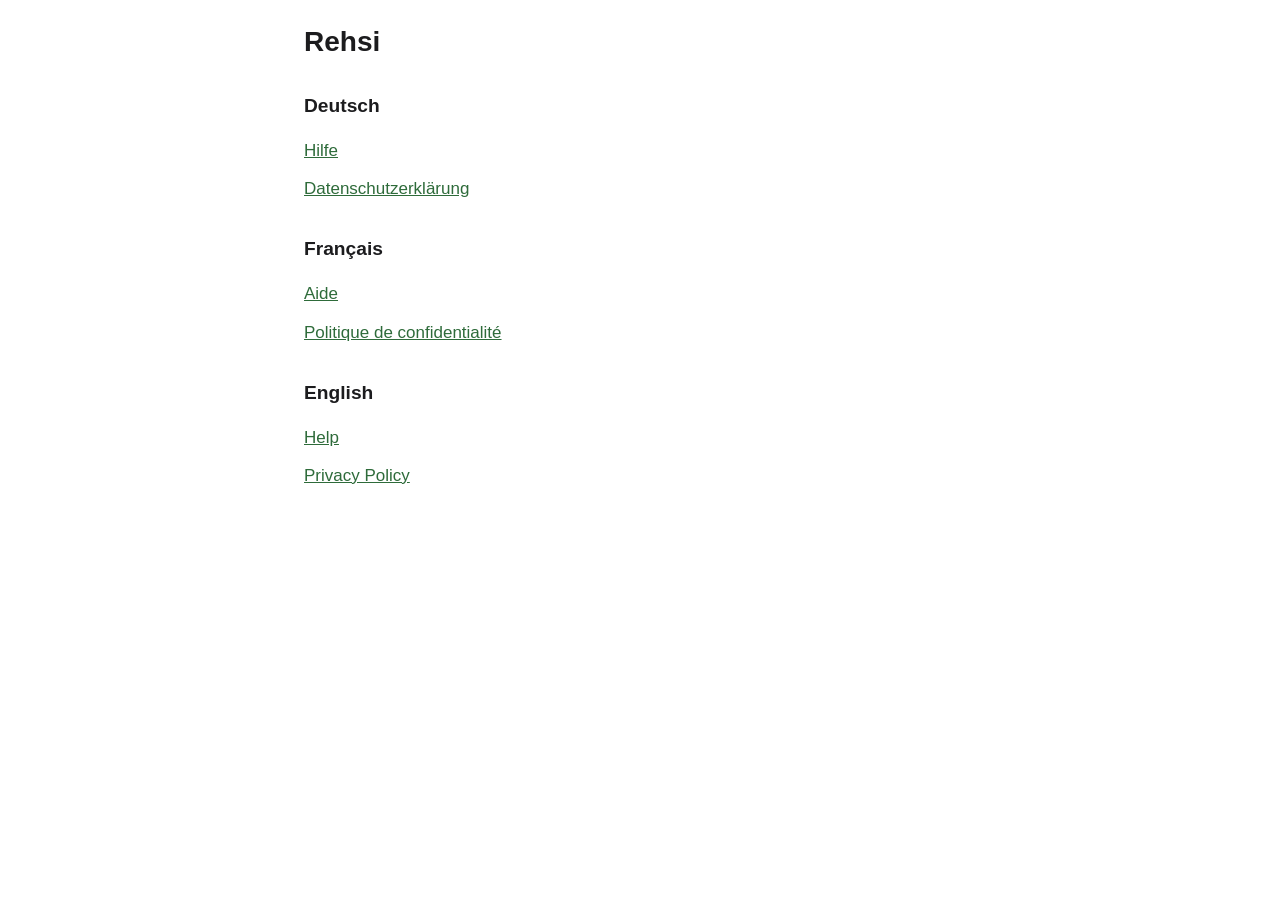
==== index.html @ aa8cd871 "Add the privacy policy and help pages in German, French and English The approved drafts from Rehsi #" ====
<!doctype html>
<html lang="de">
<head>
<meta charset="utf-8">
<meta name="viewport" content="width=device-width, initial-scale=1">
<meta http-equiv="Content-Security-Policy" content="default-src 'none'; style-src 'self'; img-src 'self'; base-uri 'none'; form-action 'none'">
<meta name="referrer" content="no-referrer">
<title>Rehsi</title>
<link rel="stylesheet" href="assets/site.css">
</head>
<body>
<main>
<h1>Rehsi</h1>
<h2>Deutsch</h2>
<ul class="pages">
  <li><a href="de/hilfe/">Hilfe</a></li>
  <li><a href="de/datenschutz/">Datenschutzerklärung</a></li>
</ul>

<h2 lang="fr">Français</h2>
<ul class="pages" lang="fr">
  <li><a href="fr/aide/">Aide</a></li>
  <li><a href="fr/confidentialite/">Politique de confidentialité</a></li>
</ul>

<h2 lang="en">English</h2>
<ul class="pages" lang="en">
  <li><a href="en/help/">Help</a></li>
  <li><a href="en/privacy/">Privacy Policy</a></li>
</ul>
</main>
</body>
</html>
---- assets/site.css ----
/* Rehsi support site. Everything is local: no web fonts, no scripts, no third-party
   requests, so the site keeps the promise its privacy policy makes. */

:root {
  color-scheme: light dark;
  --bg: #ffffff;
  --text: #1c1c1e;
  --muted: #6c6c70;
  --line: #d1d1d6;
  --surface: #f2f2f7;
  --accent: #2e6b3a;
}

@media (prefers-color-scheme: dark) {
  :root {
    --bg: #000000;
    --text: #f2f2f7;
    --muted: #aeaeb2;
    --line: #3a3a3c;
    --surface: #1c1c1e;
    --accent: #7cc48a;
  }
}

* { box-sizing: border-box; }

html { -webkit-text-size-adjust: 100%; }

body {
  margin: 0;
  background: var(--bg);
  color: var(--text);
  font: 17px/1.55 -apple-system, BlinkMacSystemFont, "Segoe UI", Roboto, Helvetica, Arial, sans-serif;
}

main, header, footer {
  max-width: 44rem;
  margin: 0 auto;
  padding: 0 16px;
}

header {
  display: flex;
  flex-wrap: wrap;
  justify-content: space-between;
  align-items: baseline;
  gap: 8px 16px;
  padding-top: 20px;
  padding-bottom: 12px;
  border-bottom: 1px solid var(--line);
}

header .home {
  font-weight: 600;
  color: var(--text);
  text-decoration: none;
}

nav.languages a, nav.languages span {
  margin-left: 12px;
  font-size: 15px;
}

nav.languages span { color: var(--muted); }

h1 { font-size: 1.75rem; line-height: 1.25; margin: 1.5rem 0 0.5rem; }
h2 { font-size: 1.2rem; margin: 2rem 0 0.5rem; }

.date { color: var(--muted); margin-top: 0; }

a { color: var(--accent); }

ul { padding-left: 1.25rem; }
li { margin: 0.35rem 0; }

.table-wrap { overflow-x: auto; }

table {
  width: 100%;
  border-collapse: collapse;
  font-size: 15px;
  margin: 0.75rem 0;
}

th, td {
  text-align: left;
  vertical-align: top;
  padding: 8px 10px;
  border-bottom: 1px solid var(--line);
}

th { background: var(--surface); font-weight: 600; }

dt { font-weight: 600; margin-top: 1.5rem; }
dd { margin: 0.35rem 0 0; }

.contact {
  background: var(--surface);
  border-radius: 10px;
  padding: 12px 16px;
}

.pages { list-style: none; padding: 0; }
.pages li { margin: 0.75rem 0; }
.pages .lang { color: var(--muted); font-size: 15px; margin-left: 6px; }

footer {
  margin-top: 3rem;
  padding-top: 12px;
  padding-bottom: 32px;
  border-top: 1px solid var(--line);
  color: var(--muted);
  font-size: 14px;
}
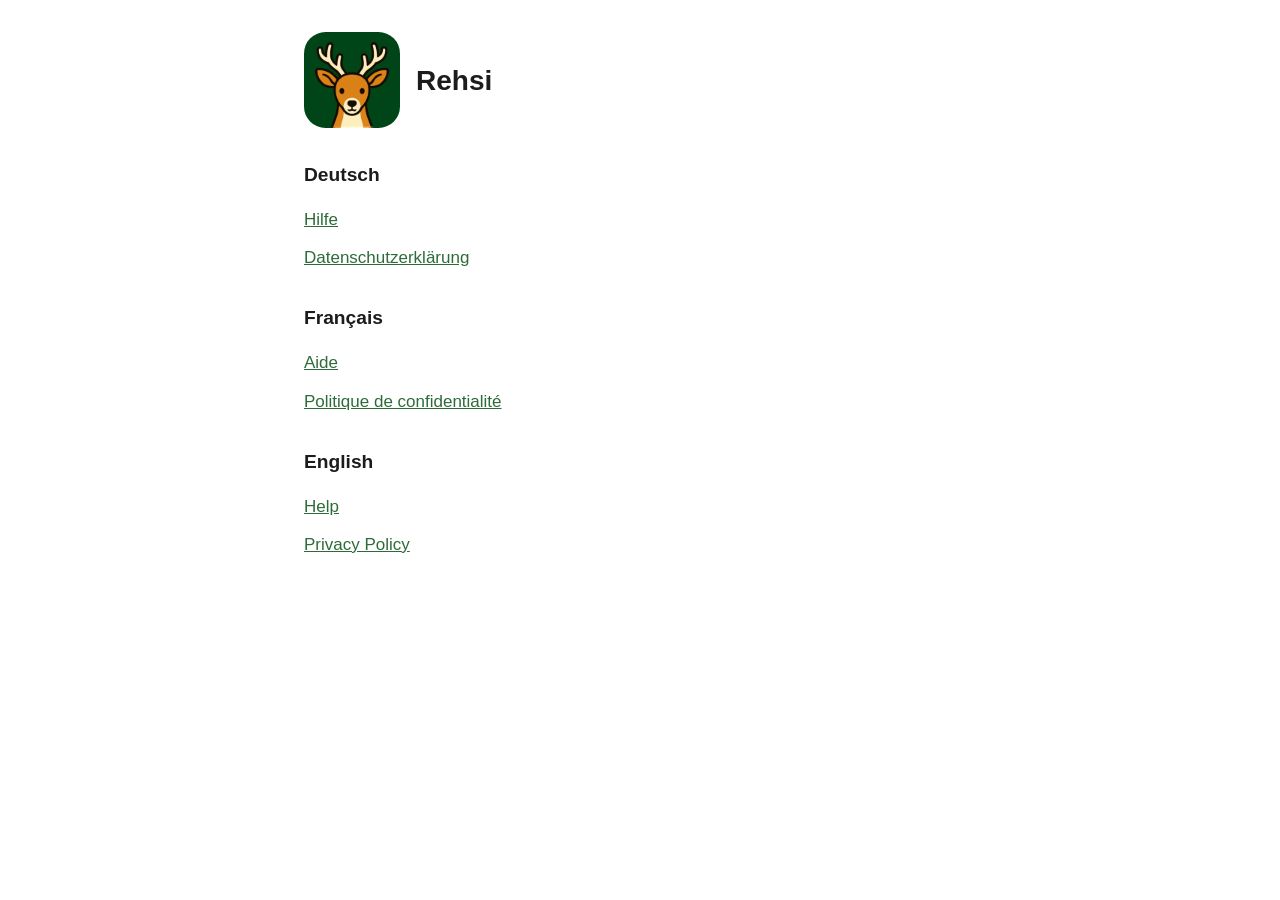
==== commit 7b5480a6: "Show the Rehsi logo, and use it as favicon and touch icon Scaled copies of the app icon from Rehsi's" ====
--- a/index.html
+++ b/index.html
@@ -7,10 +7,14 @@
 <meta name="referrer" content="no-referrer">
 <title>Rehsi</title>
 <link rel="stylesheet" href="assets/site.css">
+<link rel="icon" type="image/png" sizes="32x32" href="favicon.png">
+<link rel="apple-touch-icon" href="apple-touch-icon.png">
 </head>
 <body>
 <main>
+<div class="brand"><picture><source srcset="assets/rehsi-logo-dark-256.png" media="(prefers-color-scheme: dark)"><img class="logo logo-large" src="assets/rehsi-logo-256.png" alt="" width="96" height="96"></picture>
 <h1>Rehsi</h1>
+</div>
 <h2>Deutsch</h2>
 <ul class="pages">
   <li><a href="de/hilfe/">Hilfe</a></li>
--- a/assets/site.css
+++ b/assets/site.css
@@ -9,6 +9,7 @@
   --line: #d1d1d6;
   --surface: #f2f2f7;
   --accent: #2e6b3a;
+  --logo-tile: transparent;
 }
 
 @media (prefers-color-scheme: dark) {
@@ -19,6 +20,7 @@
     --line: #3a3a3c;
     --surface: #1c1c1e;
     --accent: #7cc48a;
+    --logo-tile: linear-gradient(#3a3a3c, #1c1c1e);
   }
 }
 
@@ -43,7 +45,7 @@
   display: flex;
   flex-wrap: wrap;
   justify-content: space-between;
-  align-items: baseline;
+  align-items: center;
   gap: 8px 16px;
   padding-top: 20px;
   padding-bottom: 12px;
@@ -51,10 +53,32 @@
 }
 
 header .home {
+  display: inline-flex;
+  align-items: center;
+  gap: 8px;
   font-weight: 600;
   color: var(--text);
   text-decoration: none;
 }
+
+/* The app icon, rounded like on iOS. The dark artwork has no background of its own,
+   since iOS draws one behind it, so the page gives it a dark tile. */
+.logo {
+  display: block;
+  border-radius: 22.37%;
+  background: var(--logo-tile);
+}
+
+.brand {
+  display: flex;
+  align-items: center;
+  gap: 16px;
+  margin-top: 2rem;
+}
+
+.brand h1 { margin: 0; }
+
+.logo-large { width: 96px; height: 96px; }
 
 nav.languages a, nav.languages span {
   margin-left: 12px;
